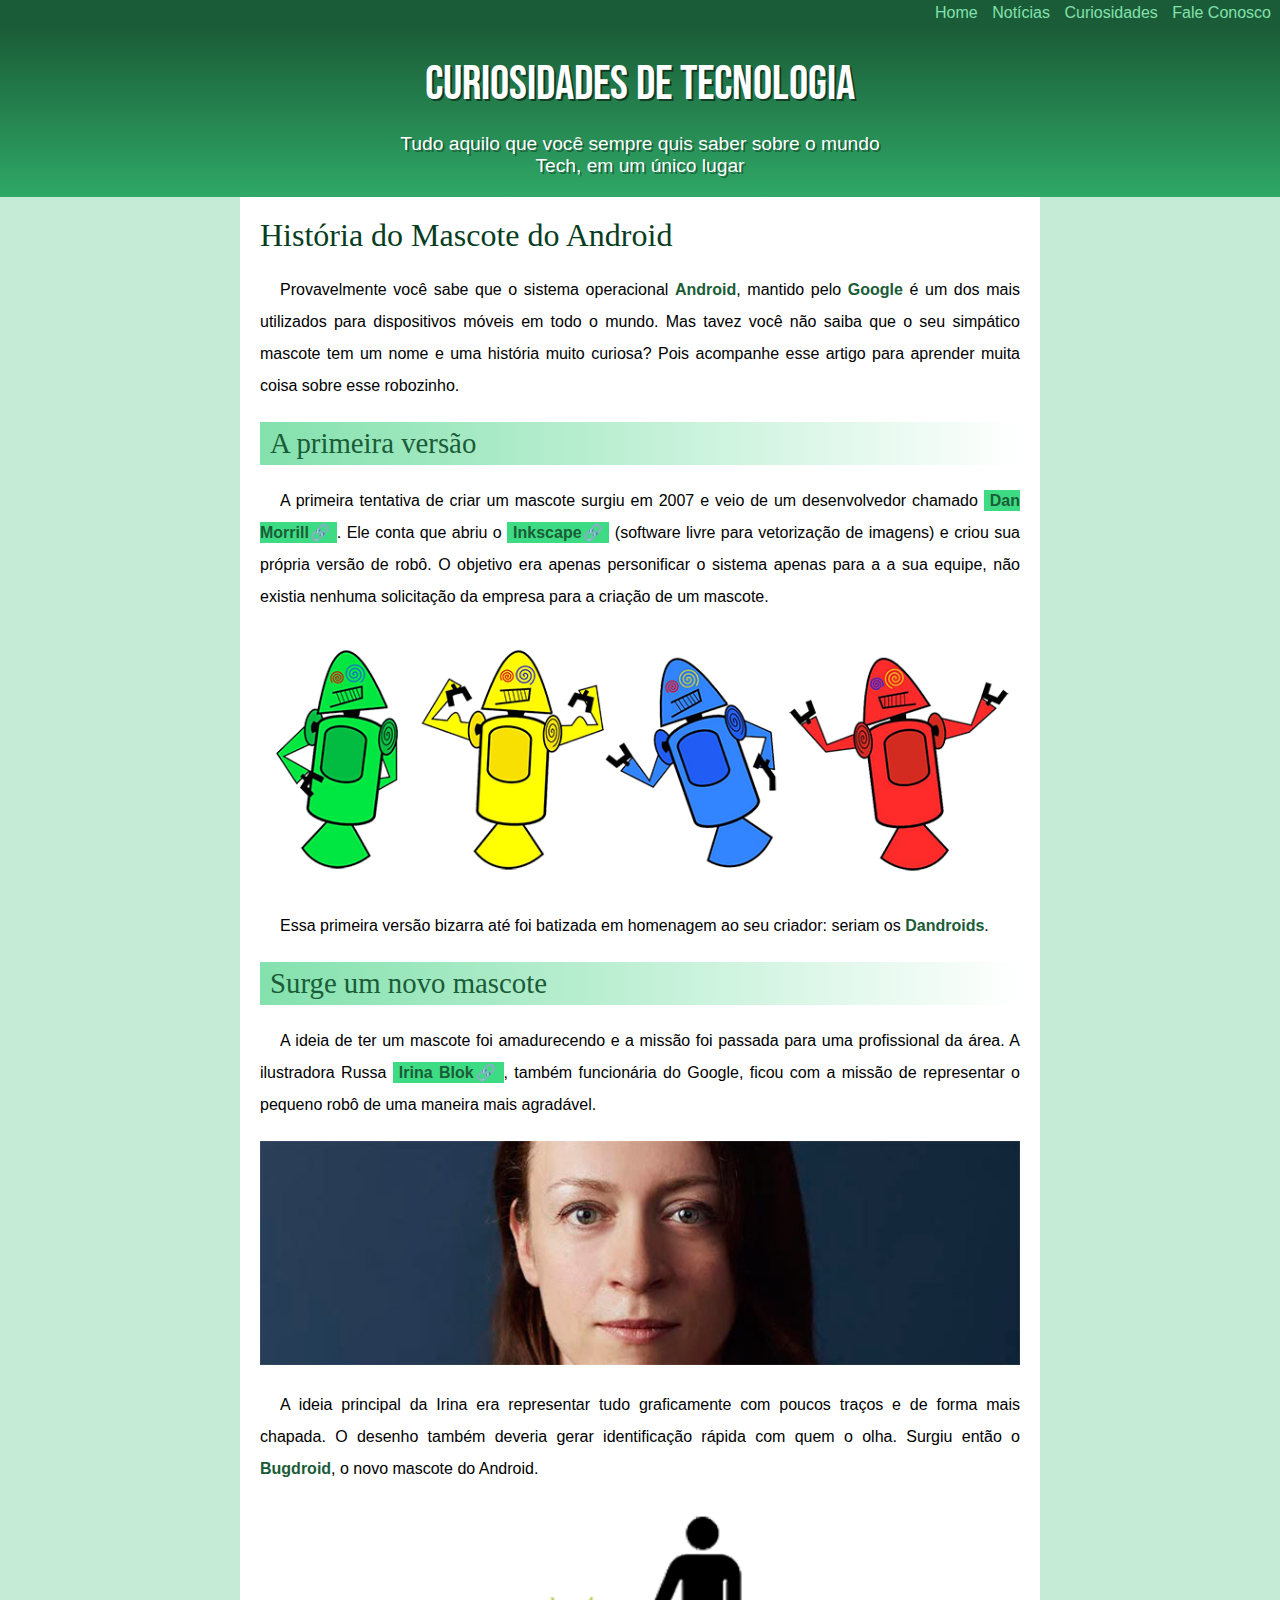
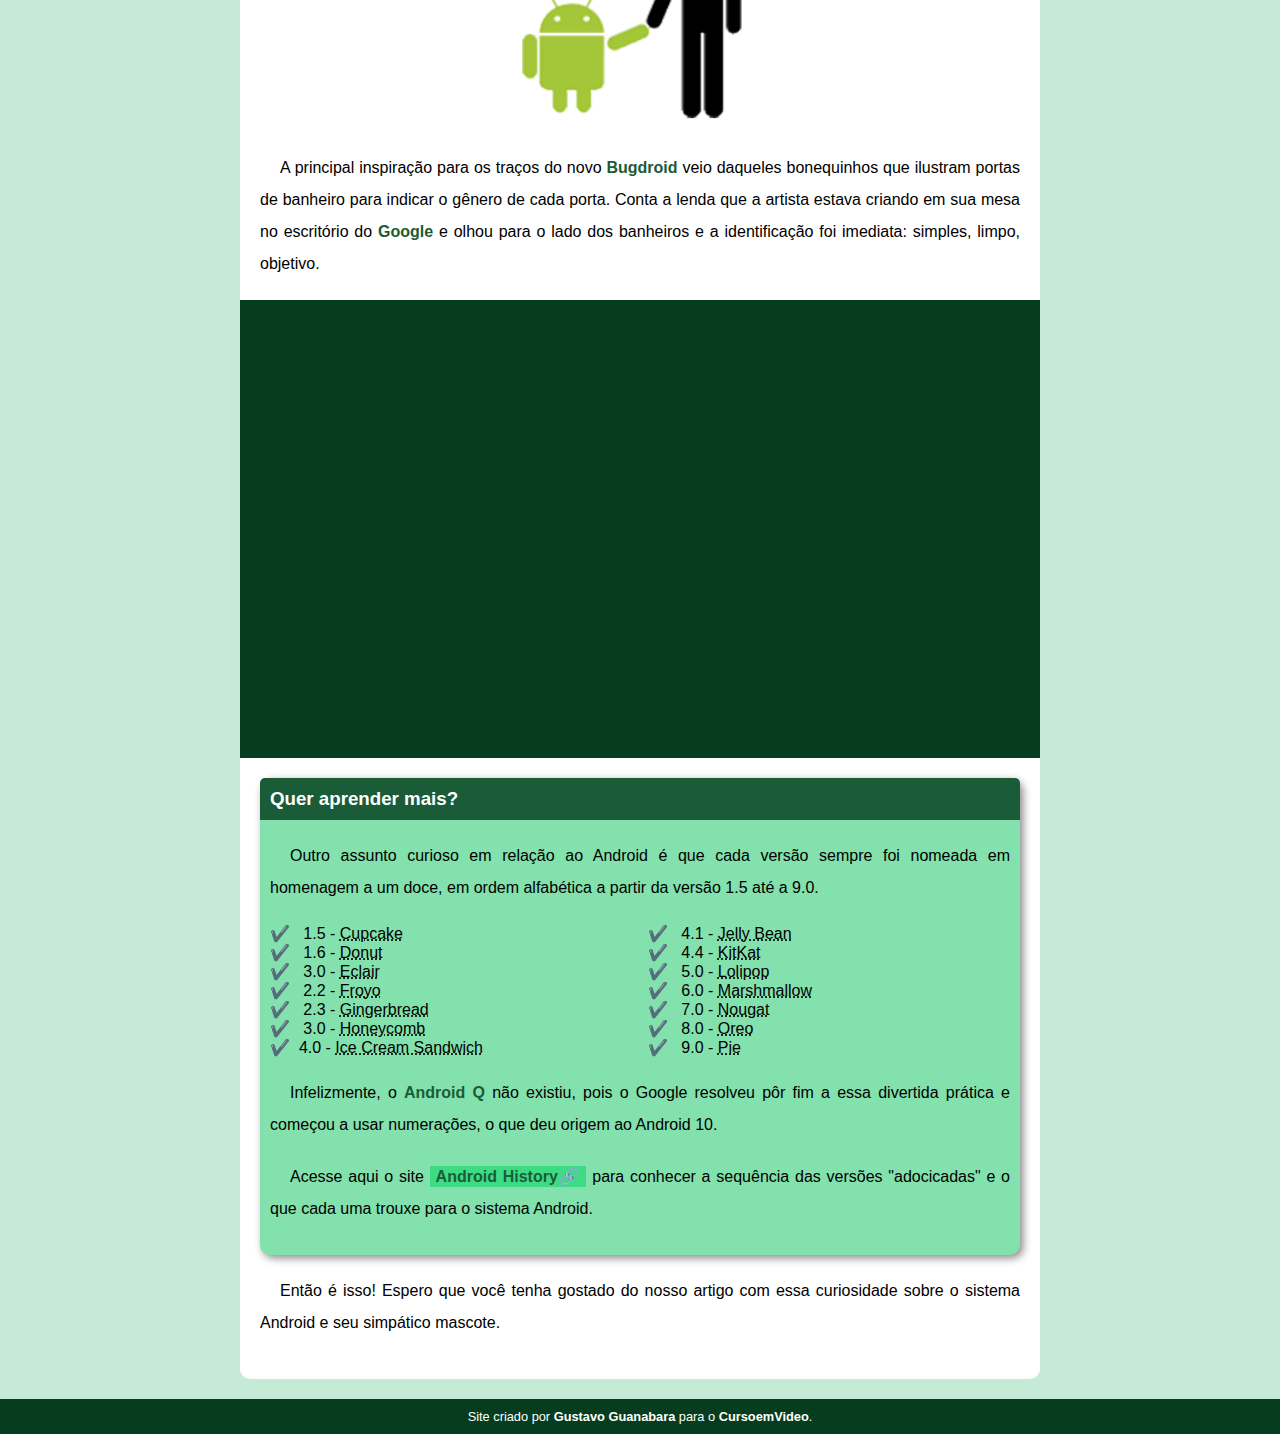
==== index.html @ bba73b99 "alteracao de index" ====
<!DOCTYPE html>
<html lang="pt-br">
<head>
    <meta charset="UTF-8">
    <meta http-equiv="X-UA-Compatible" content="IE=edge">
    <meta name="viewport" content="width=device-width, initial-scale=1.0">
    <link rel="stylesheet" href="css/estilo.css">   
    <link rel="shortcut icon" href="../resolucaoAndroid/imagens/favicon.ico" type="image/x-icon">
    <title>Document</title>

</head>
<body>
    <nav>
        <a href="#">Home</a>
        <a href="#">Notícias</a>
        <a href="#">Curiosidades</a>
        <a href="#">Fale Conosco</a>
    </nav>
    <header>
        <h1>CURIOSIDADES DE TECNOLOGIA</h1>
        <p>Tudo aquilo que você sempre quis saber sobre o mundo Tech, em um único lugar</p>
    </header>    
    <main>
        <article>
            <h1 >História do Mascote do Android</h1>
            <p>                    
                Provavelmente você sabe que o sistema operacional <strong>Android</strong>, mantido pelo <strong>Google</strong> é um dos mais utilizados para dispositivos móveis em todo o mundo. Mas tavez você não saiba que o seu simpático mascote tem um nome e uma história muito curiosa? Pois acompanhe esse artigo para aprender muita coisa sobre esse robozinho.
            </p>
            <h2>A primeira versão</h2>
            <p>
                A primeira tentativa de criar um mascote surgiu em 2007 e veio de um desenvolvedor chamado <a class="externo" href="https://androidcommunity.com/dan-morrill-shows-us-the-android-mascot-that-almost-was-20130103/" rel="external" target="_blank">Dan Morrill</a>. Ele conta que abriu o <a class="externo" href="https://inkscape.org/pt-br/" rel="external" target="_blank">Inkscape</a> (software livre para vetorização de imagens) e criou sua própria versão de robô. O objetivo era apenas personificar o sistema apenas para a a sua equipe, não existia nenhuma solicitação da empresa para a criação de um mascote.
            </p>
            <picture>
                <source media="(max-width: 500px)" srcset="imagens/dan-droids-pq.png" type="image/png">
                <img src="imagens/dan-droids.png" alt="">
            </picture>
            <p>
                Essa primeira versão bizarra até foi batizada em homenagem ao seu criador: seriam os <strong>Dandroids</strong>.
            </p>
            <h2>Surge um novo mascote</h2>
            <p>
                A ideia de ter um mascote foi amadurecendo e a missão foi passada para uma profissional da área. A ilustradora Russa <a class="externo" href="https://www.irinablok.com/" rel="external" target="_blank">Irina Blok</a>, também funcionária do Google, ficou com a missão de representar o pequeno robô de uma maneira mais agradável.
            </p>
            <picture>
                <source media="(max-width: 500px)" srcset="imagens/irina-blok-pq.jpg" type="image/jpg">
                <img src="imagens/irina-blok.jpg" alt="Irina Block, criadora do Bugdroid">
            </picture>           
            <p>
                A ideia principal da Irina era representar tudo graficamente com poucos traços e de forma mais chapada. O desenho também deveria gerar identificação rápida com quem o olha. Surgiu então o <strong>Bugdroid</strong>, o novo mascote do Android.
            </p>
            <img class="pequena" src="imagens/bugdroid.png" alt="bugdroid.png">
            
            <p>
                A principal inspiração para os traços do novo <strong>Bugdroid</strong> veio daqueles bonequinhos que ilustram portas de banheiro para indicar o gênero de cada porta. Conta a lenda que a artista estava criando em sua mesa no escritório do <strong>Google</strong> e olhou para o lado dos banheiros e a identificação foi imediata: simples, limpo, objetivo.
            </p>
            <div class="video">
                <iframe width="560" height="315" src="https://www.youtube.com/embed/l2UDgpLz20M" title="YouTube video player" frameborder="0" allow="accelerometer; autoplay; clipboard-write; encrypted-media; gyroscope; picture-in-picture; web-share" allowfullscreen></iframe>
            </div>

            <aside>
                <h3>Quer aprender mais? </h3>               
                <p>
                    Outro assunto curioso em relação ao Android é que cada versão sempre foi nomeada em homenagem a um doce, em ordem alfabética a partir da versão 1.5 até a 9.0.
                </p>
                <ul>
                    <li> 1.5 - <abbr title="Bolo de copo">Cupcake</abbr></li>
                    <li> 1.6 - <abbr title="Rosquinha">Donut</abbr></li>
                    <li> 3.0 - <abbr title="Bomba">Eclair</abbr></li>
                    <li> 2.2 - <abbr title="Iorgute congelado">Froyo</abbr></li>
                    <li> 2.3 - <abbr title="Biscoito de gengibre">Gingerbread</abbr></li>
                    <li> 3.0 - <abbr title="Favo de mel">Honeycomb</abbr></li>
                    <li>4.0 - <abbr title="Sanduiche de sorvete">Ice Cream Sandwich</abbr></li>
                    <li> 4.1 - <abbr title="Jujuba">Jelly Bean</abbr></li>
                    <li> 4.4 - <abbr title="KitKat">KitKat</abbr></li>
                    <li> 5.0 - <abbr title="Pirulito">Lolipop</abbr></li>
                    <li> 6.0 - <abbr title="Marshmallow">Marshmallow</abbr></li>
                    <li> 7.0 - <abbr title="Torrone">Nougat</abbr></li>
                    <li> 8.0 - <abbr title="Oreo">Oreo</abbr></li>
                    <li> 9.0 - <abbr title="Torta">Pie</abbr></li>
                </ul>                
                <p>
                    Infelizmente, o <strong>Android Q</strong> não existiu, pois o Google resolveu pôr fim a essa divertida prática e começou a usar numerações, o que deu origem ao Android 10.
                </p>
                <p>
                    Acesse aqui o site <a class="externo" href="https://www.android.com/intl/en_uk/history/" rel="external" target="_blank">Android History</a> para conhecer a sequência das versões "adocicadas" e o que cada uma trouxe para o sistema Android.
                </p>
            </aside>            
            <p>
                Então é isso! Espero que você tenha gostado do nosso artigo com essa curiosidade sobre o sistema Android e seu simpático mascote.
            </p>                 
        </article>
    </main>
<footer>
    <p>
        Site criado por <strong>Gustavo Guanabara</strong> para o <strong>CursoemVideo</strong>.
    </p>  
</footer>
    
</body>
</html>
---- css/estilo.css ----
@charset "utf-8";
@import url('https://fonts.googleapis.com/css2?family=Bebas+Neue&display=swap');

/*font-family: 'Bebas Neue', cursive;*/
@font-face {
    font-family: "androide" ;
    src: url("/resolucaoAndroid/fontes/IDroid.otf") format("opentype");
    font-weight: normal;
    font-style: normal;
}
/*#1A5C37
#c5ebd6
#83E1AD
#3DDC84
#2FA866
#355C47
#063d1e
*/
:root{
    --cor0: #c5ebd6;
    --cor1: #83E1AD;
    --cor2: #3DDC84;
    --cor3: #2FA866;
    --cor4: #1A5C37;
    --cor5: #063d1e;  
    --branco:#fff;
    --preto: #000000;
    
    --font-padrao: Arial, Verdana, Helvetica, sans-serif;
    --font-destaque: 'Bebas Neue', cursive;
    --font-decoracao: 'androide';
}
*{
    margin: 0px;
    padding: 0px;
    box-sizing: border-box;
    text-align: justify;
}


body{
    background-color: var(--cor0);
    font-family: var(--font-padrao);
}
nav{
    background-color: var(--cor4);
    padding: 4px;
    text-align: right;
    box-shadow: 0px 7px 7px rgba(0, 0, 0, 0.198);
   
}
nav > a{
    color: var(--cor1);
    padding: 5px;
    text-decoration: none;
    font-weight: 500;
    transition-duration: 0.8s;
}
nav > a:hover{
    background-color: var(--cor3);
    color: var(--cor5);
    border-radius: 5px;
   
}
a.externo::after {
    content: '🔗';
}

header{
    background-image: linear-gradient(0deg,var(--cor3),var(--cor4));
    min-height: 150px;
    text-align: center;
}
header > h1{
    color: var(--branco);
    font-family: var(--font-destaque); 
    text-align: center;
    font-weight: normal;
    padding-top: 30px;
    margin-bottom: 20px;
    font-size: 3em;
    text-shadow: 2px 2px 0 rgba(0, 0, 0, 0.519);
    
}
header > p{
    color: var(--branco);
    text-align: center;
    font-size: var(--font-padrao);
    font-size: 1.2em;
    max-width: 500px;
    margin: auto;
    padding: 0 10px 20px 10px;
    text-shadow: 2px 2px 0px rgba(0, 0, 0, 0.357);    
}

main{
    background-color: var(--branco);
    padding: 20px;
    margin: auto;
    min-width: 100px;
    max-width: 800px;
    border-radius: 0px 0px 10px 10px;
}
main p{
    text-indent: 20px;
    margin: 20px 0px;
    text-align: justify;
    line-height: 2em;
    font-size: 1em;  
}
main strong{
    color: var(--cor4);
    font-weight: 800;
    
}
main a{
    text-decoration: none;
    color: var(--cor4);
    font-weight: 800;
    background-color: var(--cor2);
    padding: 2px 6px;
}
main a:hover{
    background-color: var(--cor4);
    color: var(--cor2);
}
main h1{
    font-family: var(--font-decoracao);
    color: var(--cor5);
    font-weight: normal;
}
main h2{
    font-family: var(--font-decoracao);
    color: var(--cor4);
    font-size: 1.8em;
    background-image: linear-gradient(90deg, var(--cor1), transparent);
    padding: 5px 10px;
    font-weight: normal;
}
main img.pequena{
    max-width: 350px;
    display: block;
    margin: auto;
}
img{
    width: 100%;
}
div.video{
    margin: 0 -20px;
    padding: 10px;
    background-color: var(--cor5);
    padding-bottom: 58.9%;
    position: relative;
}
div.video > iframe{
    
    border-radius: 10px;
    position: absolute;
    top:5%;
    left: 5%;
    width: 90%;
    height: 90%;
}

aside{
    margin-top: 20px;
    background-color: var(--cor1);
    padding: 10px;
    border-radius: 10px;
    box-shadow: 3px 3px 8px rgba(0, 0, 0, 0.475);
}
aside > h3{
    background-color: var(--cor4);
    color: var(--branco);
    margin: -10px -10px 0 -10px;
    padding: 10px;
    border-radius: 5px 5px 0px 0px;
}
aside > ul{
    list-style-type: '✔️\00a0\00a0 ';
    list-style-position: inside;
    columns: 2;
    
}

footer{
    background-color: var(--cor5);
    color: var(--branco);    
}
footer > p{
    margin-top: 20px;
    padding: 10px;
    text-align: center;
    font-size: 0.8em;
}

footer > p > strong{
    font-weight: 800;
}

footer > p > strong:hover{
    text-decoration: underline;
    color: var(--cor1);

}
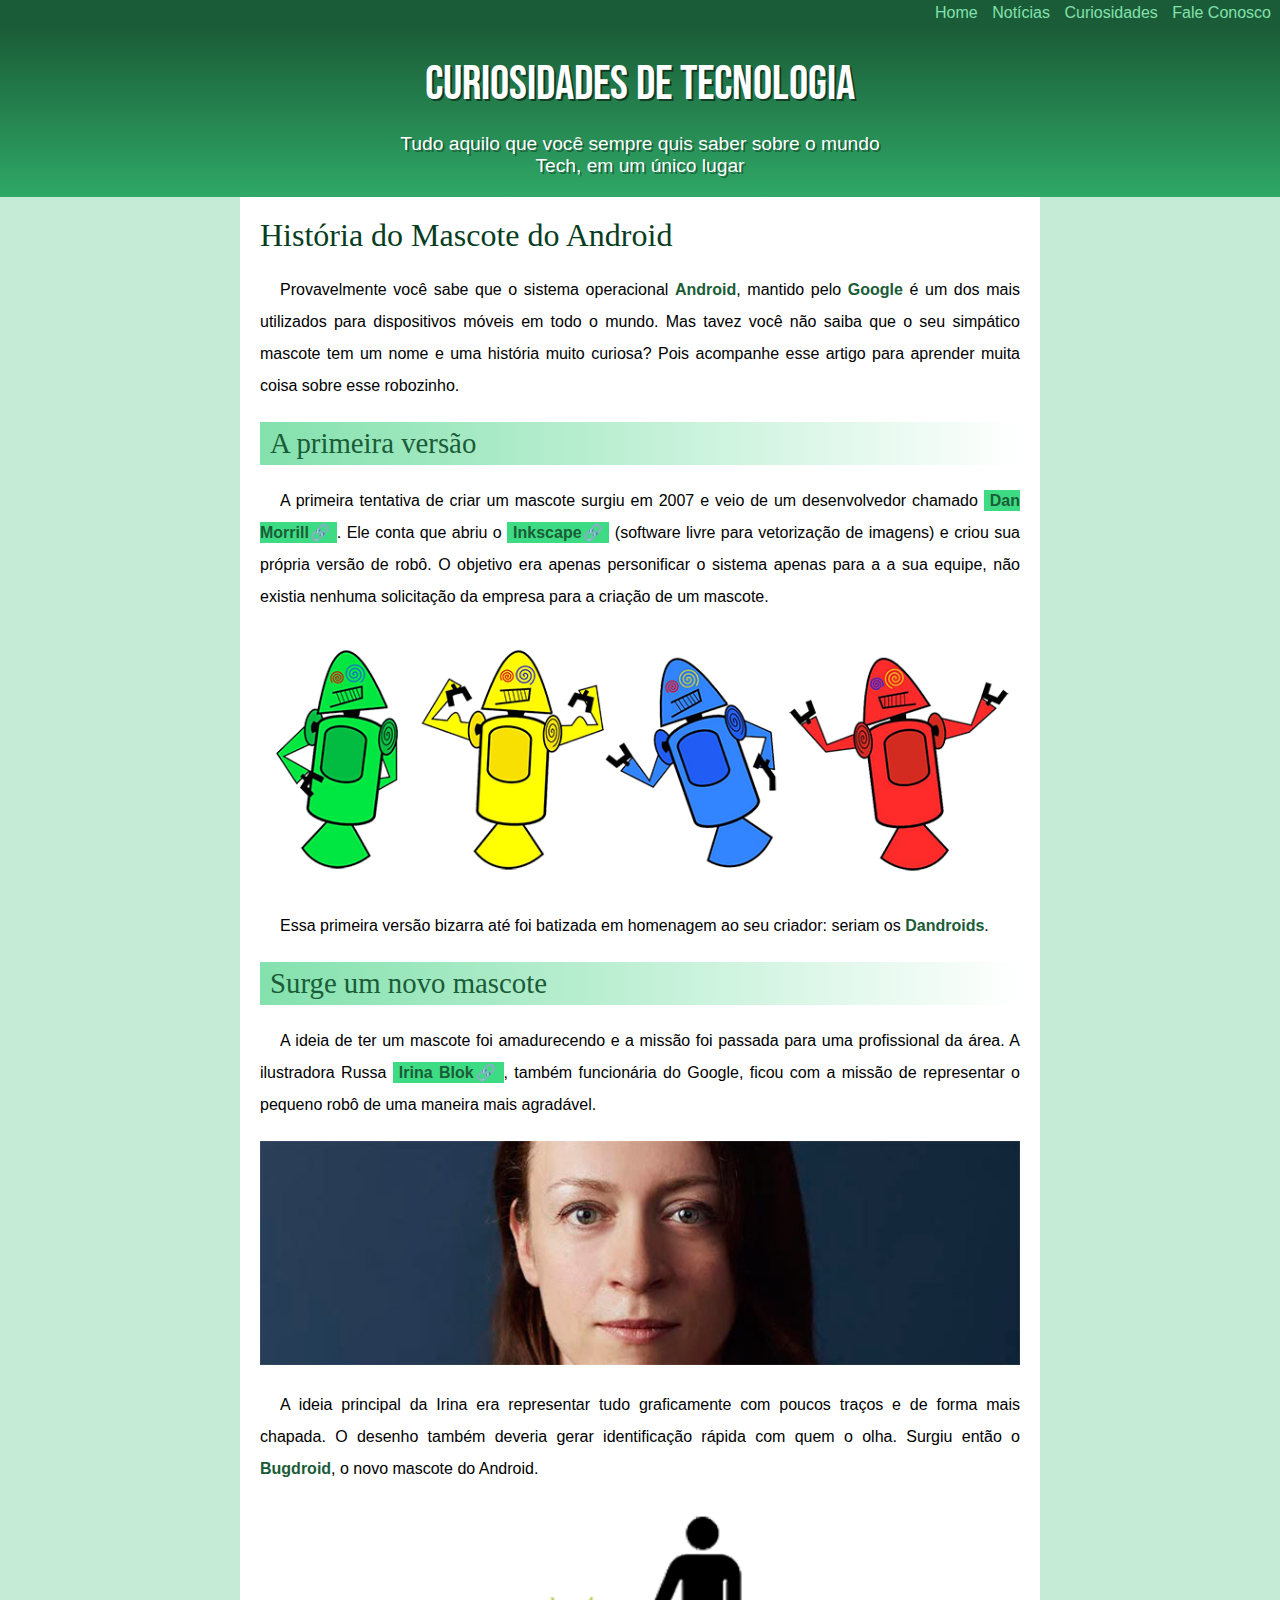
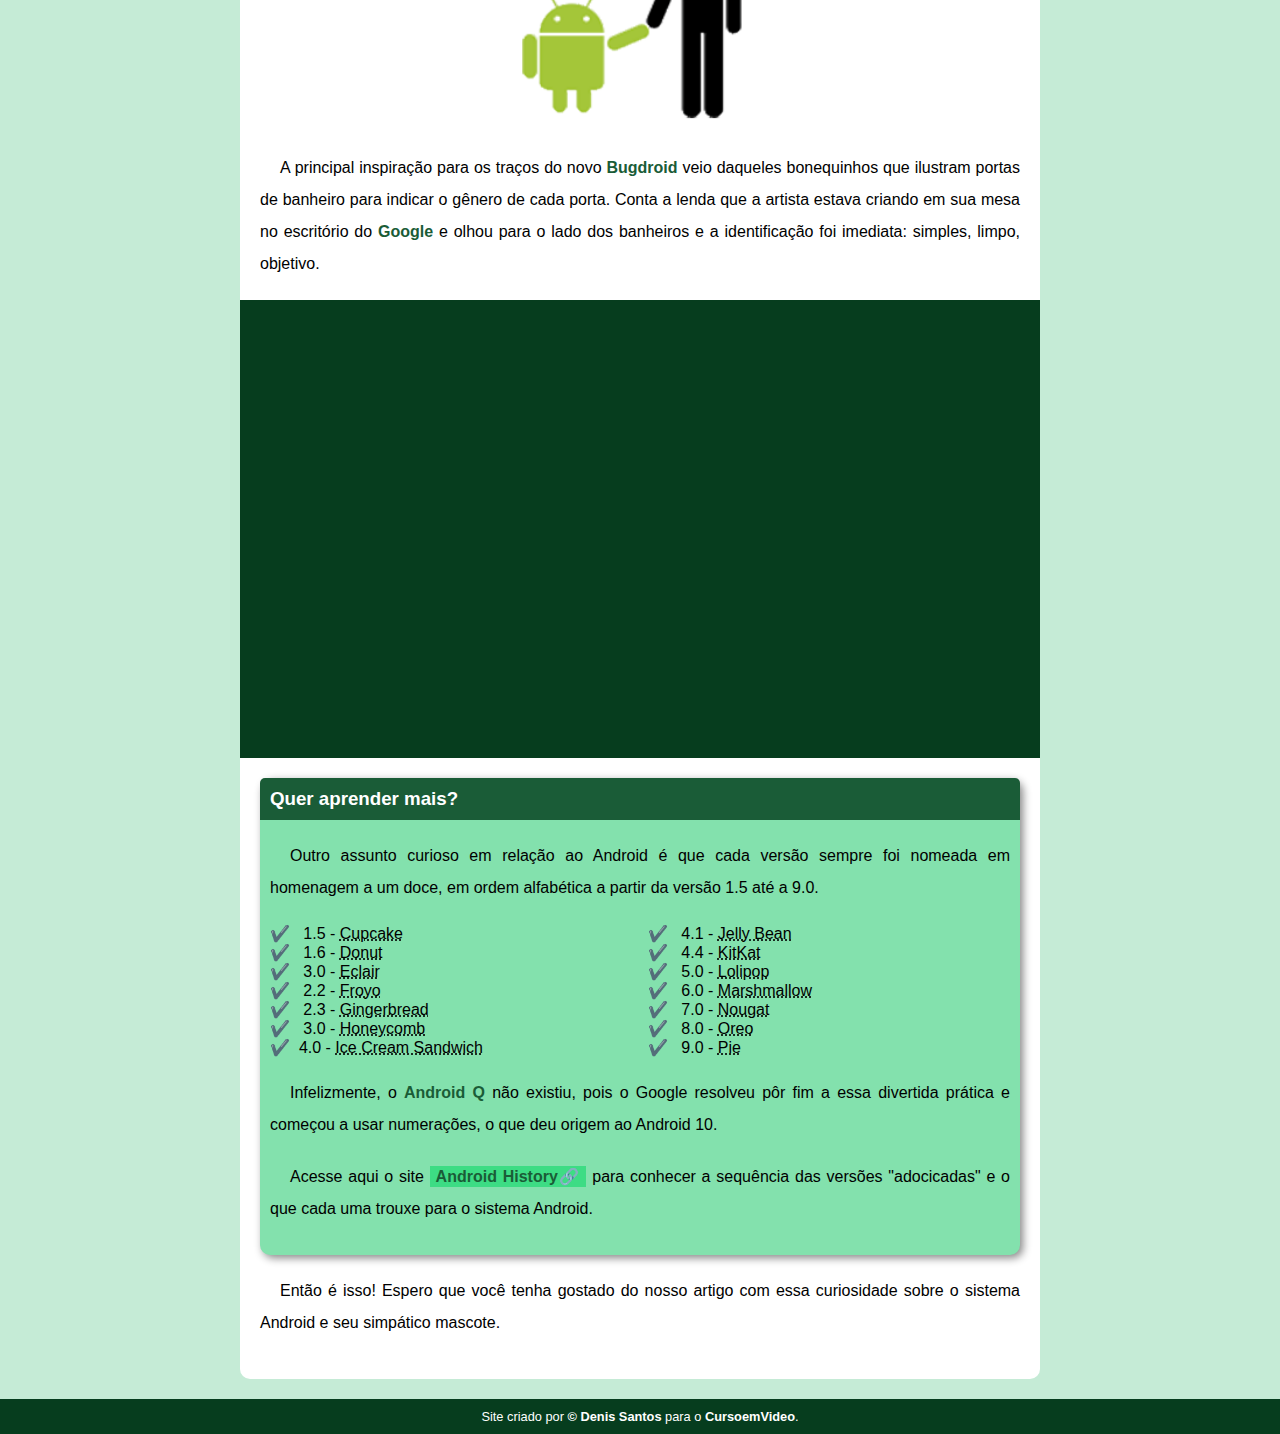
==== commit 0c5b4683: "alteracao nome footer" ====
--- a/index.html
+++ b/index.html
@@ -92,7 +92,7 @@
     </main>
 <footer>
     <p>
-        Site criado por <strong>Gustavo Guanabara</strong> para o <strong>CursoemVideo</strong>.
+        Site criado por <strong>&copy; Denis Santos</strong> para o <strong>CursoemVideo</strong>.
     </p>  
 </footer>
     
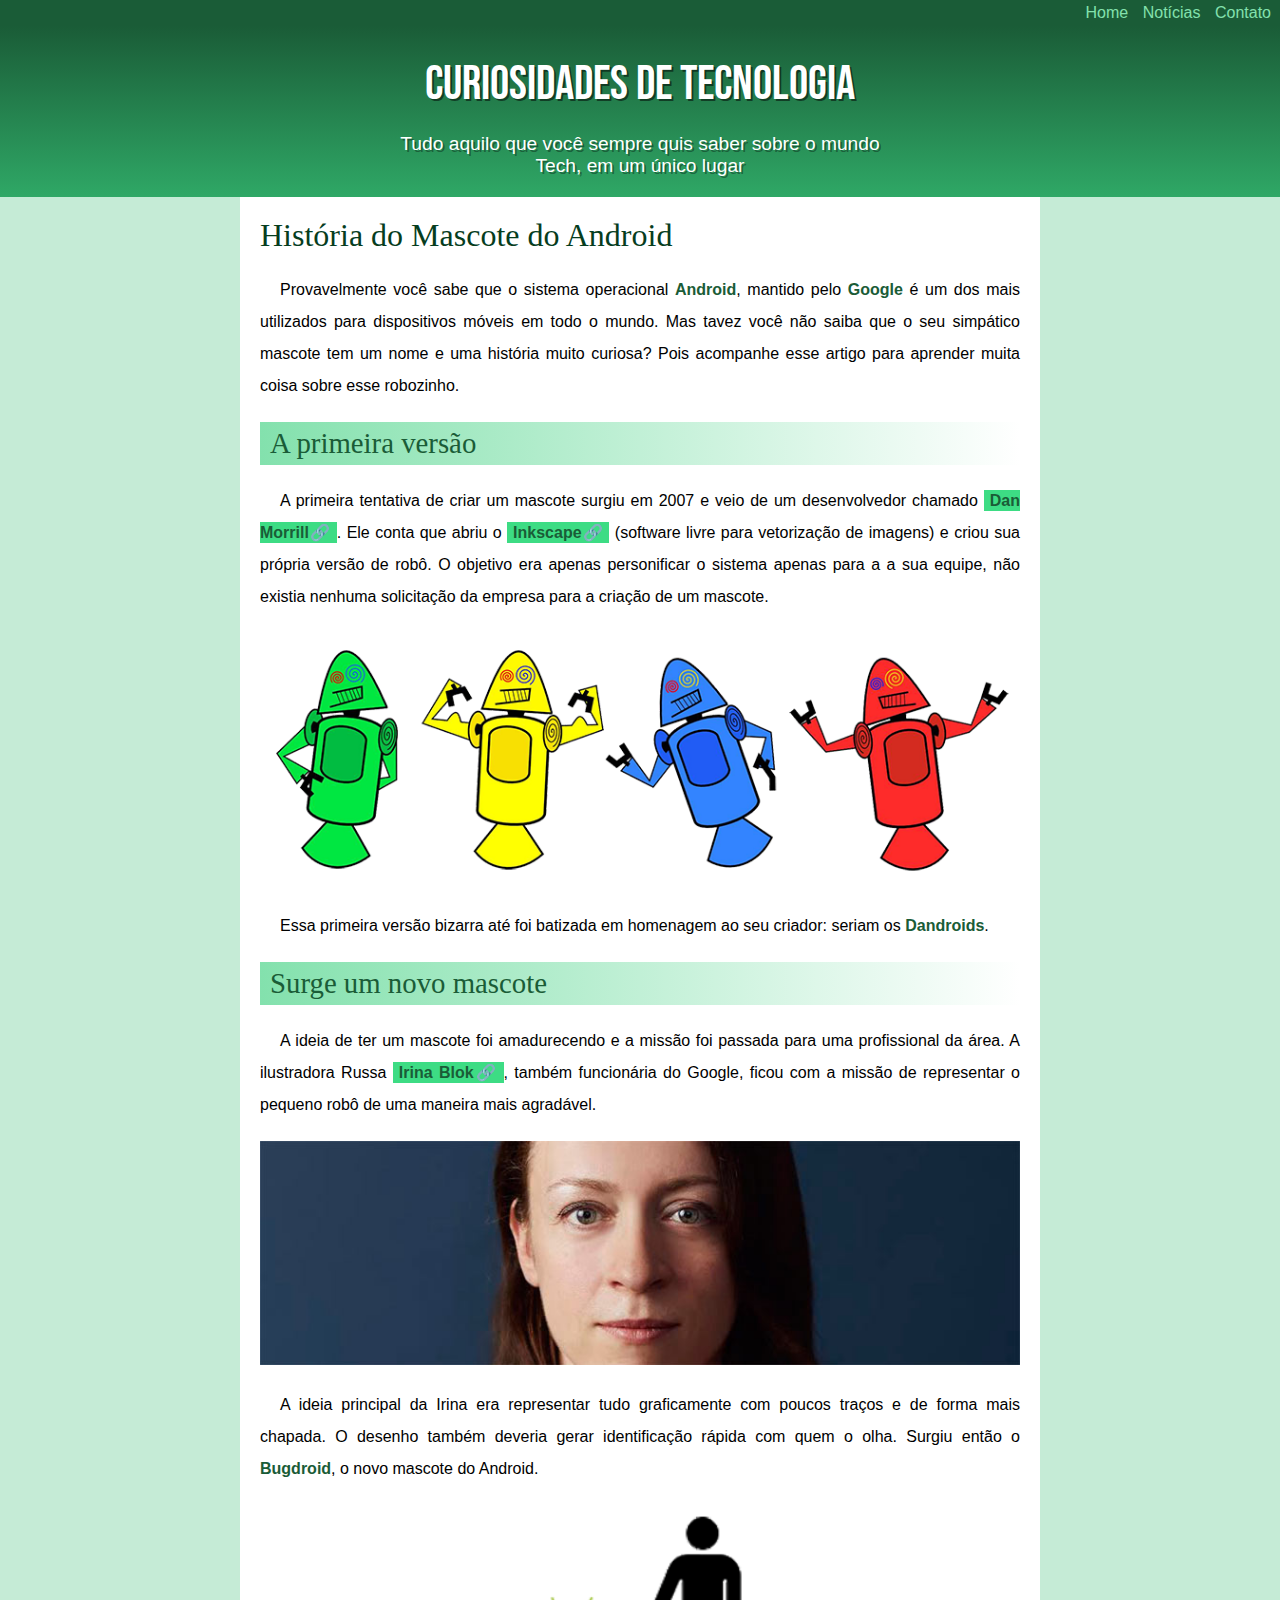
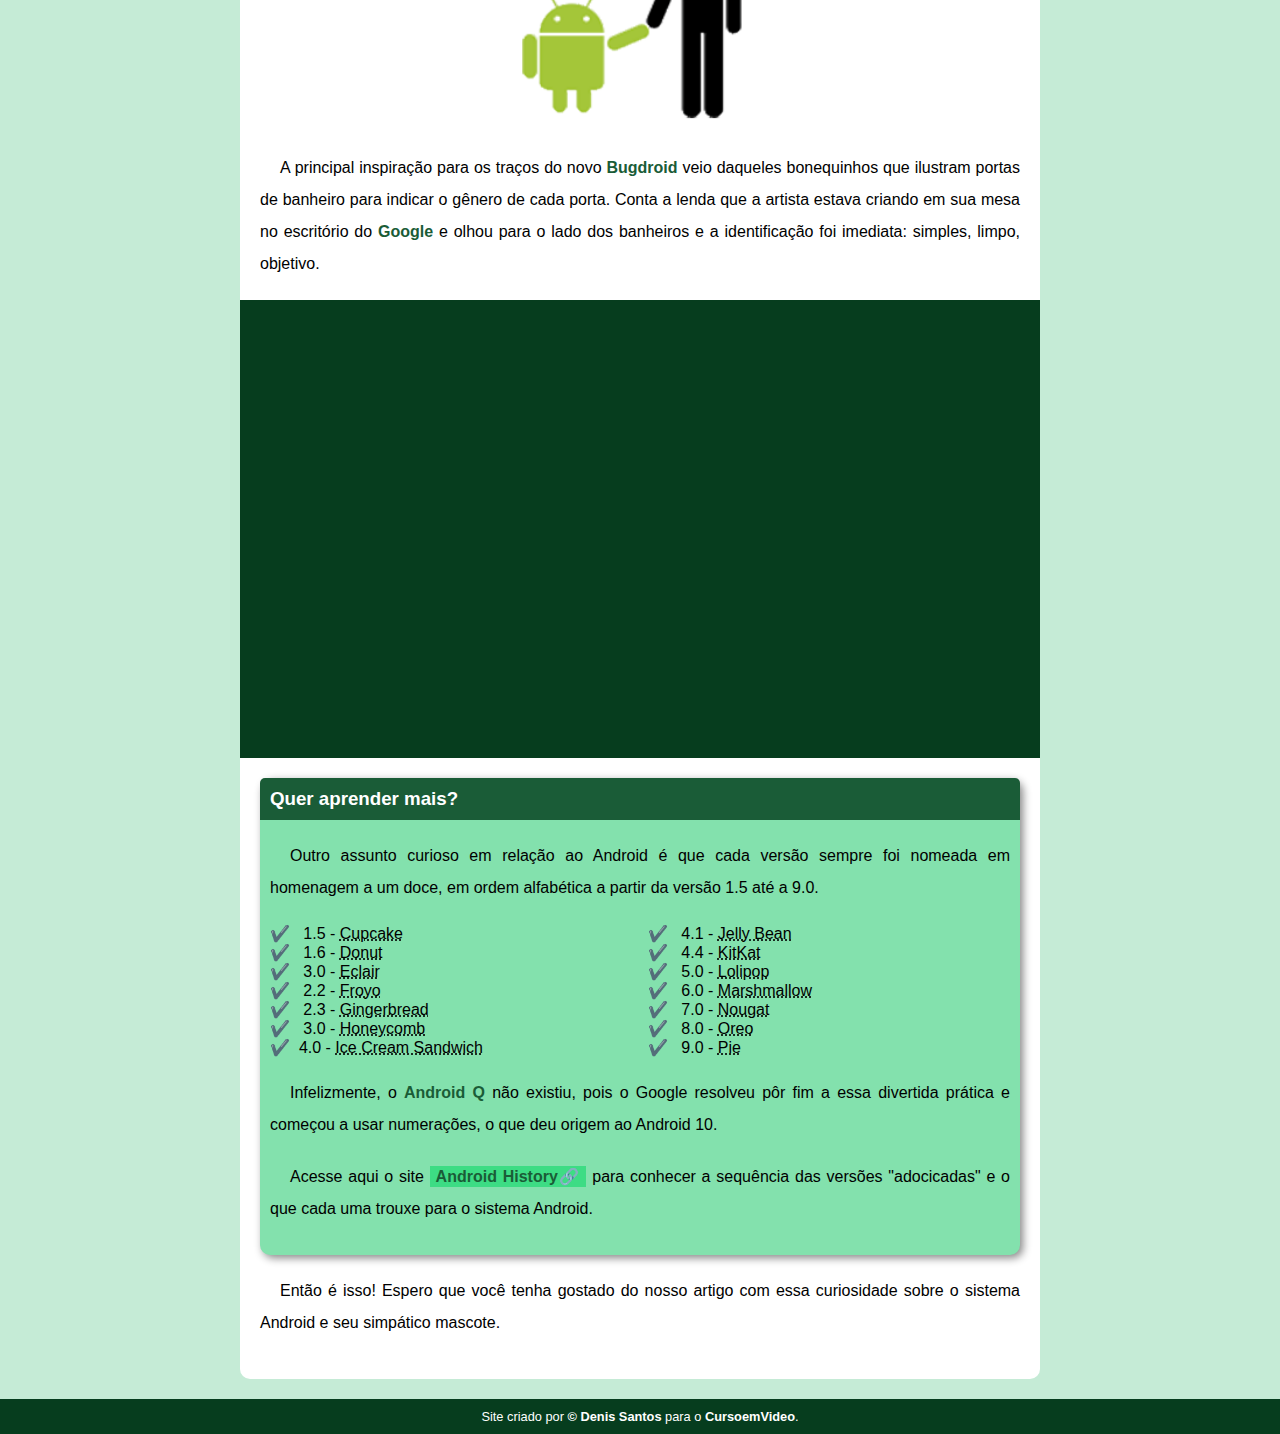
==== commit 9f07fcc2: "Alteracao no menu" ====
--- a/index.html
+++ b/index.html
@@ -12,9 +12,8 @@
 <body>
     <nav>
         <a href="#">Home</a>
-        <a href="#">Notícias</a>
-        <a href="#">Curiosidades</a>
-        <a href="#">Fale Conosco</a>
+        <a href="#">Notícias</a>        
+        <a href="#">Contato</a>
     </nav>
     <header>
         <h1>CURIOSIDADES DE TECNOLOGIA</h1>
--- a/css/estilo.css
+++ b/css/estilo.css
@@ -59,9 +59,9 @@
 nav > a:hover{
     background-color: var(--cor3);
     color: var(--cor5);
-    border-radius: 5px;
-   
-}
+    border-radius: 5px;   
+}
+
 a.externo::after {
     content: '🔗';
 }
